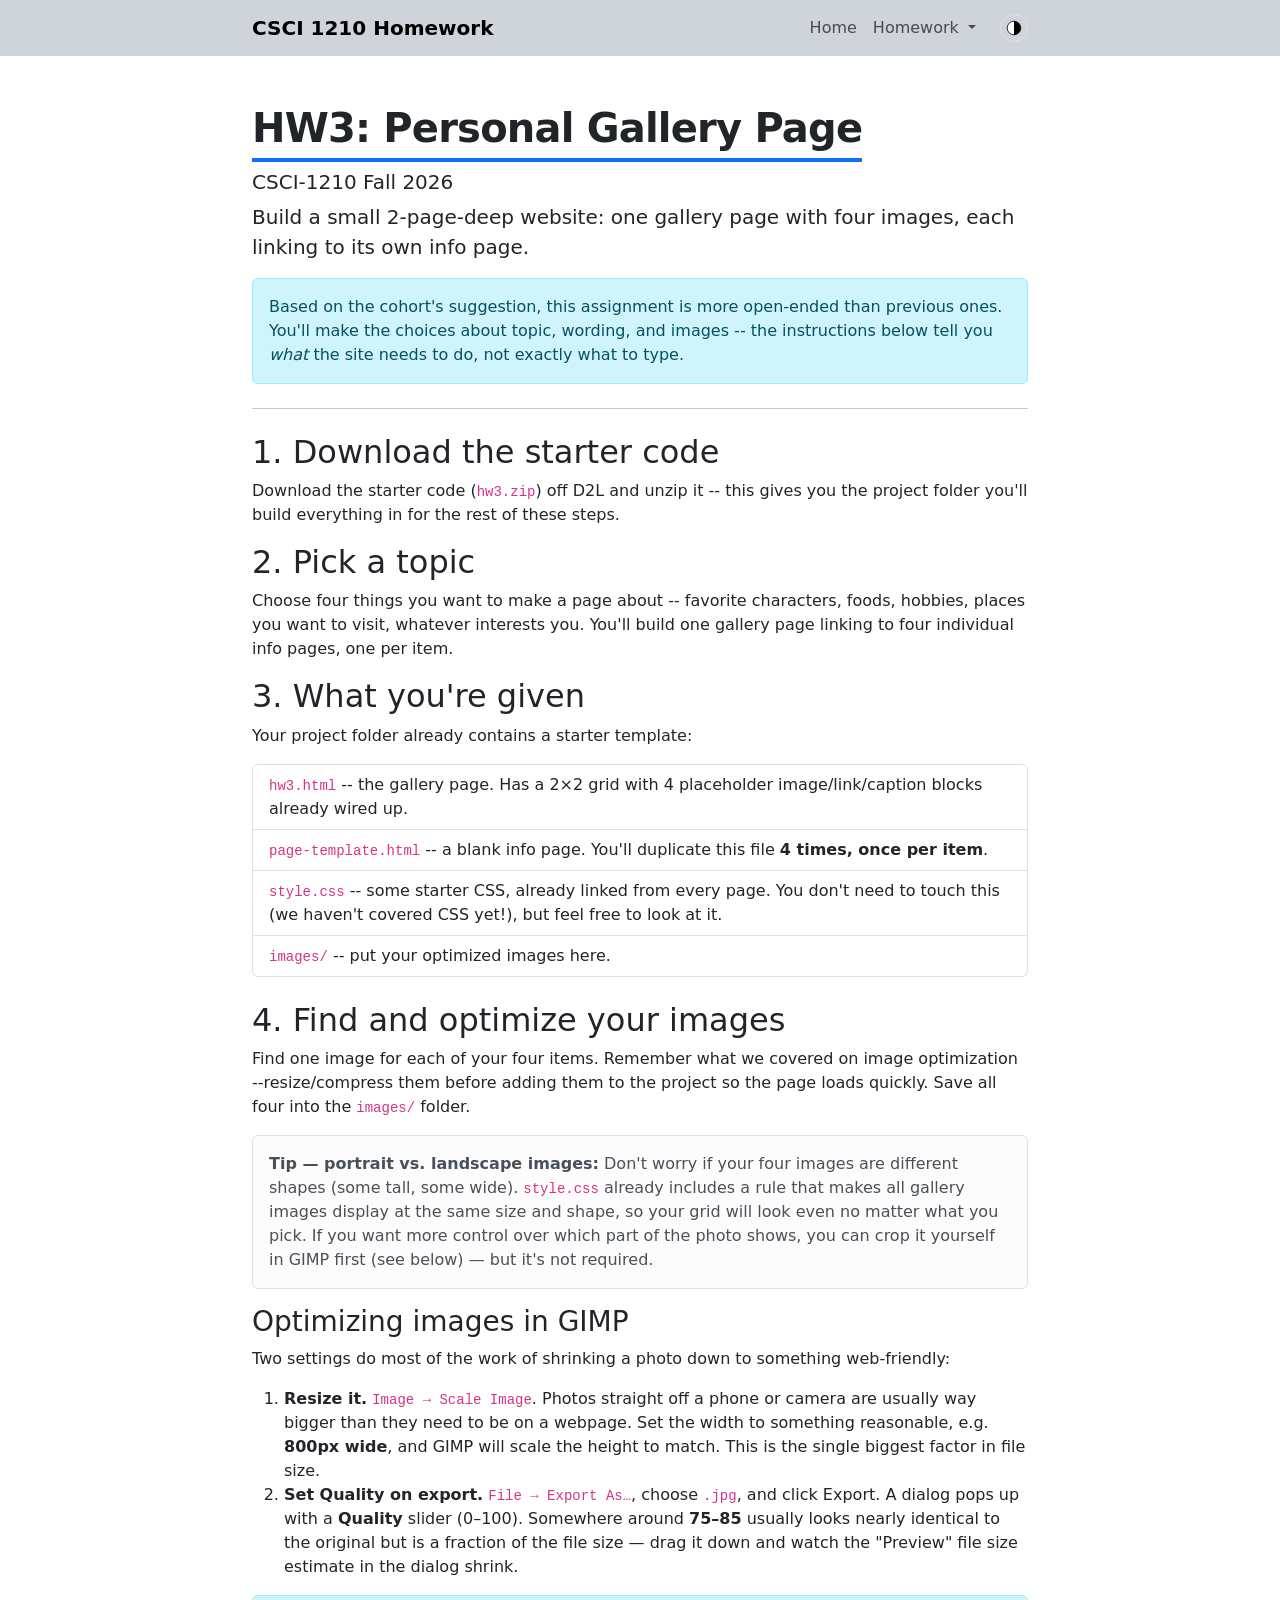
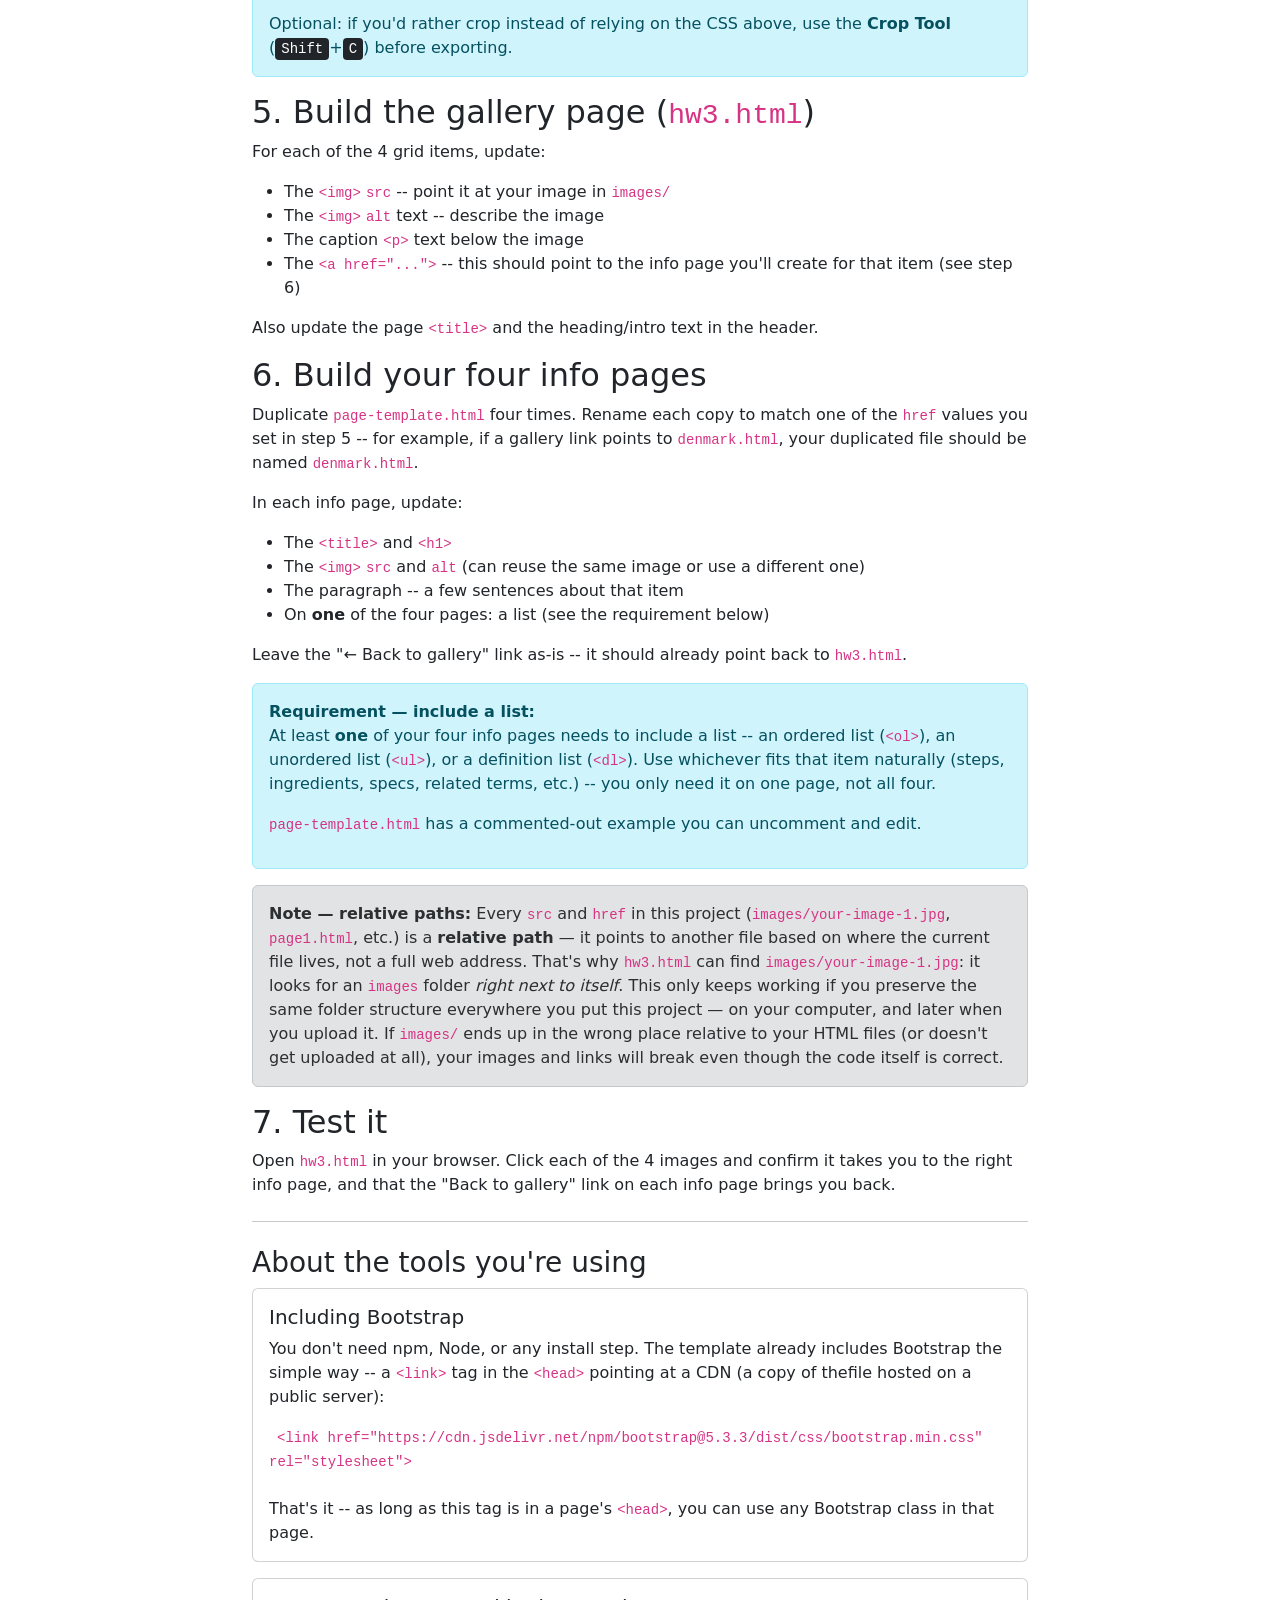
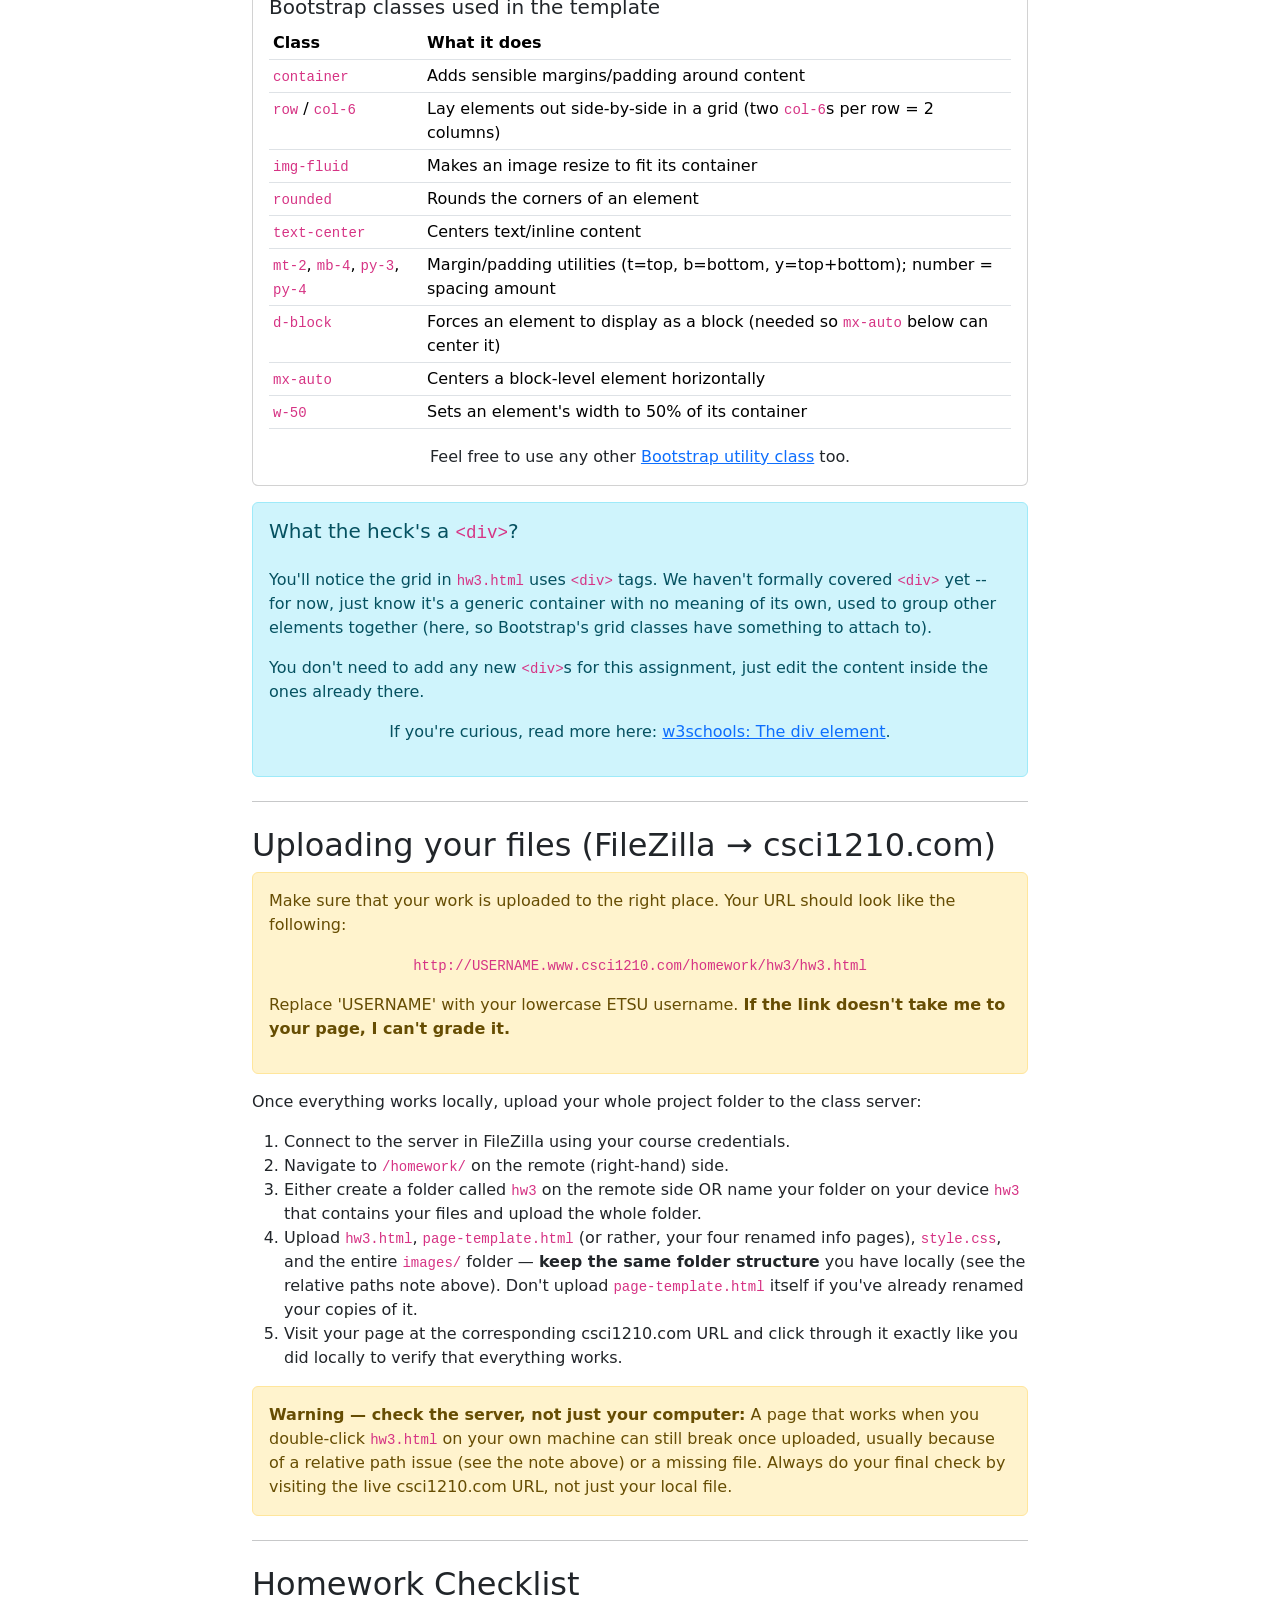
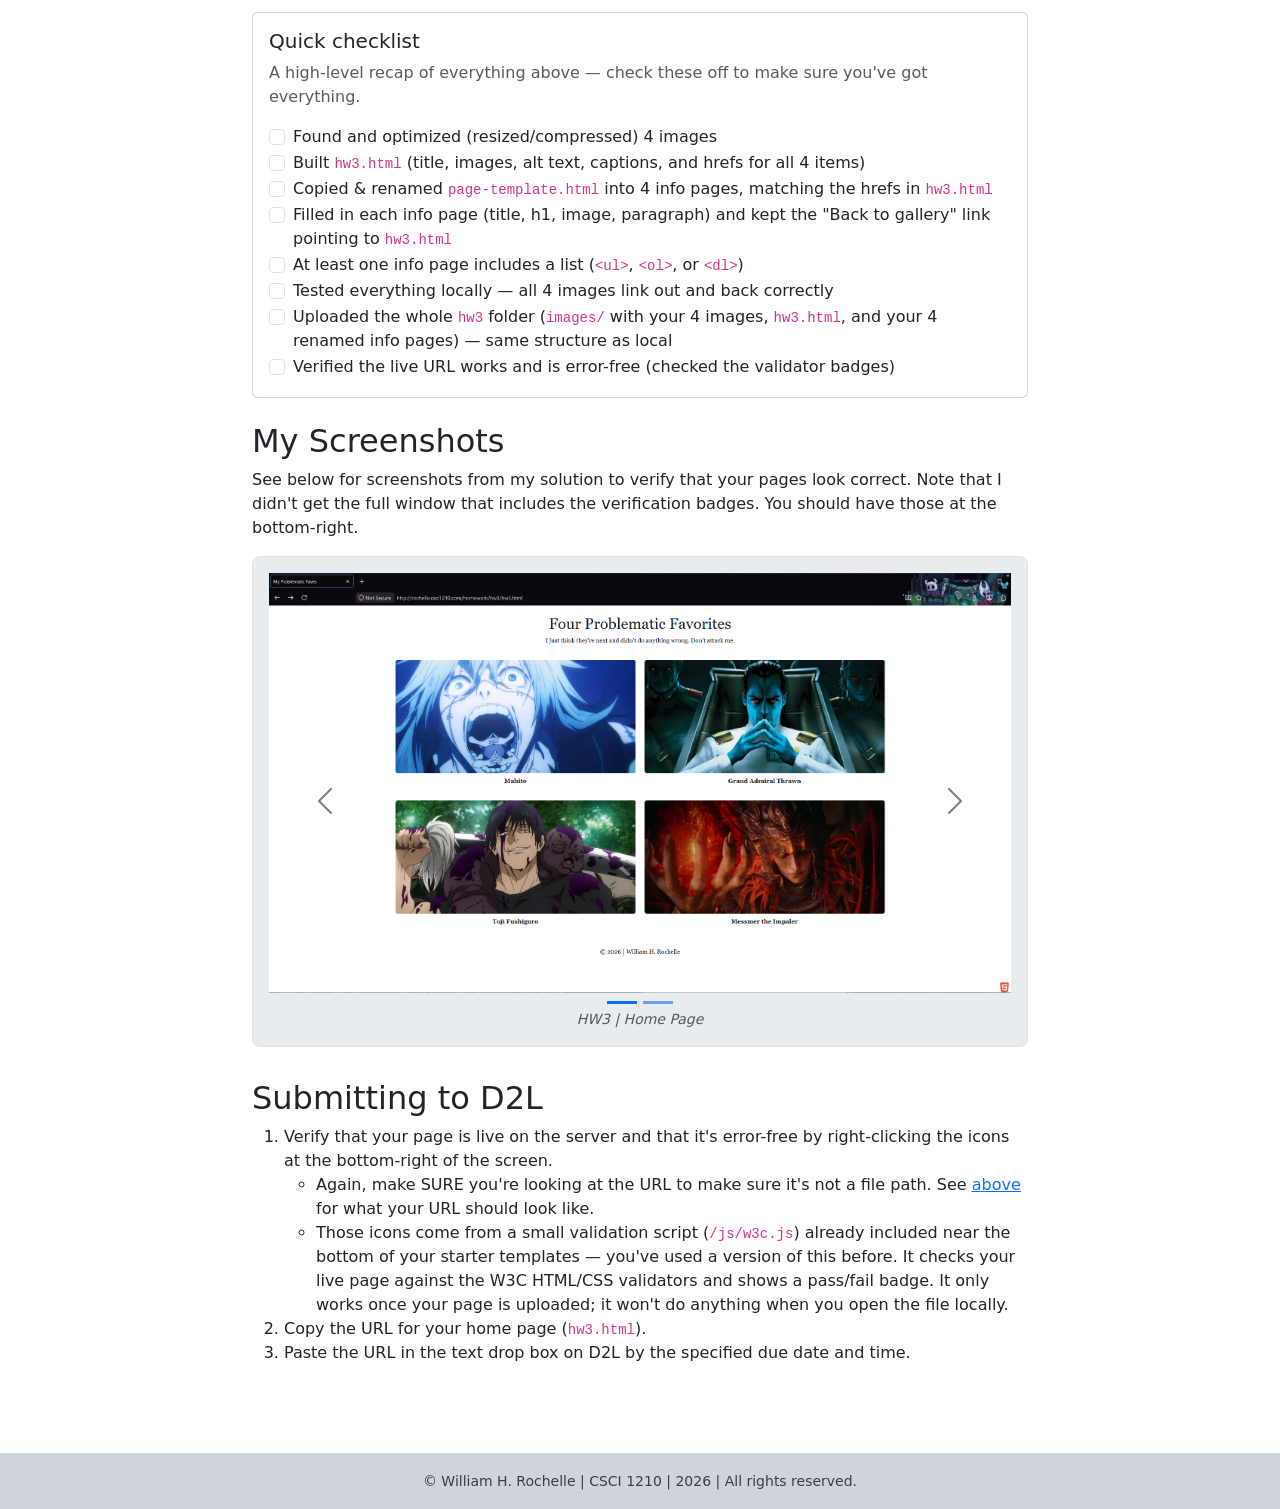
==== hw3.html @ ad17d072 "set up index and first set of instructions" ====
<!DOCTYPE html>
<html lang="en">

<head>
    <meta charset="UTF-8">
    <meta name="viewport" content="width=device-width, initial-scale=1.0">
    <title>HW3: Personal Gallery Page</title>

    <link href="https://cdn.jsdelivr.net/npm/bootstrap@5.3.3/dist/css/bootstrap.min.css" rel="stylesheet" integrity="sha384-QWTKZyjpPEjISv5WaRU9OFeRpok6YctnYmDr5pNlyT2bRjXh0JMhjY6hW+ALEwIH" crossorigin="anonymous">
    <link rel="stylesheet" href="instructions.css">
    <script src="theme.js"></script>
</head>

<body>

    <nav class="navbar navbar-expand-lg site-banner sticky-top">
        <div class="container" style="max-width: 800px;">
            <a class="navbar-brand fw-bold" href="./index.html">CSCI 1210 Homework</a>
            <div class="d-flex align-items-center">
                <div class="navbar-nav">
                    <a class="nav-link" href="./index.html">Home</a>
                    <div class="nav-item dropdown">
                        <a class="nav-link dropdown-toggle" href="#" role="button" data-bs-toggle="dropdown" aria-expanded="false">
                            Homework
                        </a>
                        <ul class="dropdown-menu">
                            <li>
                                <a class="dropdown-item" href="./hw3.html">HW3: Personal Gallery</a>
                            </li>
                        </ul>
                    </div>
                </div>
                <button id="theme-toggle" type="button" class="btn btn-sm rounded-circle ms-3 p-0 d-flex align-items-center justify-content-center" style="width: 1.75rem; height: 1.75rem;" aria-label="Toggle dark mode" title="Toggle dark mode">
                    <svg id="theme-toggle-icon" viewBox="0 0 20 20" width="16" height="16" aria-hidden="true">
                        <circle cx="10" cy="10" r="8.5" fill="#fff" stroke="#000" stroke-width="1"></circle>
                        <path d="M10 1.5 A8.5 8.5 0 0 1 10 18.5 Z" fill="#000"></path>
                    </svg>
                </button>
            </div>
        </div>
    </nav>

    <div class="container py-5" style="max-width: 800px;">

        <h1 class="page-title">HW3: Personal Gallery Page</h1>
        <h5>CSCI-1210 Fall 2026</h5>
        <p class="lead">Build a small 2-page-deep website: one gallery page with four images, each linking to its own info page.</p>

        <div class="alert alert-info">
            Based on the cohort's suggestion, this assignment is more open-ended than previous ones. You'll make the choices about topic, wording, and images -- the instructions below tell you <em>what</em> the site needs to do, not exactly what to type.
        </div>

        <hr class="my-4">

        <h2>1. Download the starter code</h2>
        <p>
            Download the starter code (<code>hw3.zip</code>) off D2L and unzip it -- this gives you the project folder you'll build everything in for the rest of these steps.
        </p>

        <h2>2. Pick a topic</h2>
        <p>
            Choose four things you want to make a page about -- favorite characters, foods, hobbies, places you want to visit, whatever interests you. You'll build one gallery page linking to four individual info pages, one per item.
        </p>

        <h2>3. What you're given</h2>
        <p>Your project folder already contains a starter template:</p>
        <ul class="list-group mb-4">
            <li class="list-group-item"><code>hw3.html</code> -- the gallery page. Has a 2&times;2 grid with 4 placeholder image/link/caption blocks already wired up.</li>
            <li class="list-group-item"><code>page-template.html</code> -- a blank info page. You'll duplicate this file <strong>4 times, once per item</strong>.</li>
            <li class="list-group-item"><code>style.css</code> -- some starter CSS, already linked from every page. You don't need to touch this (we haven't covered CSS yet!), but feel free to look at it.</li>
            <li class="list-group-item"><code>images/</code> -- put your optimized images here.</li>
        </ul>

        <h2>4. Find and optimize your images</h2>
        <p>
            Find one image for each of your four items. Remember what we covered on image optimization --resize/compress them before adding them to the project so the page loads quickly. Save all four into the <code>images/</code> folder.
        </p>

        <div class="alert alert-light border">
            <strong>Tip &mdash; portrait vs. landscape images:</strong> Don't worry if your four images are different shapes (some tall, some wide). <code>style.css</code> already includes a rule that makes all gallery images display at the same size and shape, so your grid will look even no matter what you pick. If you want more control over which part of the photo shows, you can crop it yourself in GIMP first (see below) &mdash; but it's not required.
        </div>

        <h3>Optimizing images in GIMP</h3>
        <p>Two settings do most of the work of shrinking a photo down to something web-friendly:</p>
        <ol>
            <li>
                <strong>Resize it.</strong> <code>Image &rarr; Scale Image</code>. Photos straight off a phone or camera are usually way bigger than they need to be on a webpage. Set the width to something reasonable, e.g. <strong>800px wide</strong>, and GIMP will scale the height to match. This is the single biggest factor in file size.
            </li>
            <li>
                <strong>Set Quality on export.</strong> <code>File &rarr; Export As&hellip;</code>, choose <code>.jpg</code>, and click Export. A dialog pops up with a <strong>Quality</strong> slider (0&ndash;100). Somewhere around <strong>75&ndash;85</strong> usually looks nearly identical to the original but is a fraction of the file size &mdash; drag it down and watch the "Preview" file size estimate in the dialog shrink.
            </li>
        </ol>
        <p class="alert alert-info">
            Optional: if you'd rather crop instead of relying on the CSS above, use the <strong>Crop Tool</strong> (<kbd>Shift</kbd>+<kbd>C</kbd>) before exporting.
        </p>

        <h2>5. Build the gallery page (<code>hw3.html</code>)</h2>
        <p>For each of the 4 grid items, update:</p>
        <ul>
            <li>The <code>&lt;img&gt;</code> <code>src</code> -- point it at your image in <code>images/</code></li>
            <li>The <code>&lt;img&gt;</code> <code>alt</code> text -- describe the image</li>
            <li>The caption <code>&lt;p&gt;</code> text below the image</li>
            <li>The <code>&lt;a href="..."&gt;</code> -- this should point to the info page you'll create for that item (see step 6)</li>
        </ul>
        <p>Also update the page <code>&lt;title&gt;</code> and the heading/intro text in the header.</p>

        <h2>6. Build your four info pages</h2>
        <p>
            Duplicate <code>page-template.html</code> four times. Rename each copy to match one of the <code>href</code> values you set in step 5 -- for example, if a gallery link points to <code>denmark.html</code>, your duplicated file should be named <code>denmark.html</code>.
        </p>
        <p>In each info page, update:</p>
        <ul>
            <li>The <code>&lt;title&gt;</code> and <code>&lt;h1&gt;</code></li>
            <li>The <code>&lt;img&gt;</code> <code>src</code> and <code>alt</code> (can reuse the same image or use a different one)</li>
            <li>The paragraph -- a few sentences about that item</li>
            <li>On <strong>one</strong> of the four pages: a list (see the requirement below)</li>
        </ul>
        <p>Leave the "&larr; Back to gallery" link as-is -- it should already point back to <code>hw3.html</code>.</p>

        <div class="alert alert-info">
            <strong>Requirement &mdash; include a list:</strong>
            <br>
            <p>
                At least <strong>one</strong> of your four info pages needs to include a list -- an ordered list (<code>&lt;ol&gt;</code>), an unordered list (<code>&lt;ul&gt;</code>), or a definition list (<code>&lt;dl&gt;</code>). Use whichever fits that item naturally (steps, ingredients, specs, related terms, etc.) -- you only need it on one page, not all four.
            </p>
            <p>
                <code>page-template.html</code> has a commented-out example you can uncomment and edit.
            </p>
        </div>

        <div class="alert alert-secondary">
            <strong>Note &mdash; relative paths:</strong> Every <code>src</code> and <code>href</code> in this project (<code>images/your-image-1.jpg</code>, <code>page1.html</code>, etc.) is a <strong>relative path</strong> &mdash; it points to another file based on where the current file lives, not a full web address. That's why <code>hw3.html</code> can find <code>images/your-image-1.jpg</code>: it looks for an <code>images</code> folder <em>right next to itself</em>. This only keeps working if you preserve the same folder structure everywhere you put this project &mdash; on your computer, and later when you upload it. If <code>images/</code> ends up in the wrong place relative to your HTML files (or doesn't get uploaded at all), your images and links will break even though the code itself is correct.
        </div>

        <h2>7. Test it</h2>
        <p>
            Open <code>hw3.html</code> in your browser. Click each of the 4 images and confirm it takes you to the right info page, and that the "Back to gallery" link on each info page brings you back.
        </p>

        <hr class="my-4">

        <h3>About the tools you're using</h2>

            <div class="card mb-3">
                <div class="card-body">
                    <h5 class="card-title">Including Bootstrap</h5>
                    <p class="card-text">
                        You don't need npm, Node, or any install step. The template already includes Bootstrap the simple way -- a <code>&lt;link&gt;</code> tag in the <code>&lt;head&gt;</code> pointing at a CDN (a copy of thefile hosted on a public server):
                    </p>

                    <code class="p-2" d-inline-block>
                        &lt;link href="https://cdn.jsdelivr.net/npm/bootstrap@5.3.3/dist/css/bootstrap.min.css" rel="stylesheet"&gt;
                    </code>
                    <br><br>
                    <p class="card-text mb-0">
                        That's it -- as long as this tag is in a page's <code>&lt;head&gt;</code>, you can use any Bootstrap class in that page.
                    </p>
                </div>
            </div>

            <div class="card mb-3">
                <div class="card-body">
                    <h5 class="card-title">Bootstrap classes used in the template</h5>
                    <table class="table table-sm">
                        <thead>
                            <tr>
                                <th>Class</th>
                                <th>What it does</th>
                            </tr>
                        </thead>
                        <tbody>
                            <tr>
                                <td><code>container</code></td>
                                <td>Adds sensible margins/padding around content</td>
                            </tr>
                            <tr>
                                <td><code>row</code> / <code>col-6</code></td>
                                <td>Lay elements out side-by-side in a grid (two <code>col-6</code>s per row = 2 columns)</td>
                            </tr>
                            <tr>
                                <td><code>img-fluid</code></td>
                                <td>Makes an image resize to fit its container</td>
                            </tr>
                            <tr>
                                <td><code>rounded</code></td>
                                <td>Rounds the corners of an element</td>
                            </tr>
                            <tr>
                                <td><code>text-center</code></td>
                                <td>Centers text/inline content</td>
                            </tr>
                            <tr>
                                <td><code>mt-2</code>, <code>mb-4</code>, <code>py-3</code>, <code>py-4</code></td>
                                <td>Margin/padding utilities (t=top, b=bottom, y=top+bottom); number = spacing amount</td>
                            </tr>
                            <tr>
                                <td><code>d-block</code></td>
                                <td>Forces an element to display as a block (needed so <code>mx-auto</code> below can center it)</td>
                            </tr>
                            <tr>
                                <td><code>mx-auto</code></td>
                                <td>Centers a block-level element horizontally</td>
                            </tr>
                            <tr>
                                <td><code>w-50</code></td>
                                <td>Sets an element's width to 50% of its container</td>
                            </tr>
                        </tbody>
                    </table>
                    <p class="card-text mb-0" align="center">
                        Feel free to use any other <a href="https://getbootstrap.com/docs/5.3/utilities/spacing/" target="_blank" rel="noopener">Bootstrap utility class</a> too.
                    </p>
                </div>
            </div>

            <div class="alert alert-info">
                <h5 class="card-title">What the heck's a <code>&lt;div&gt;</code>?</h5>
                <br>
                <p class="card-text">
                    You'll notice the grid in <code>hw3.html</code> uses <code>&lt;div&gt;</code> tags. We haven't formally covered <code>&lt;div&gt;</code> yet -- for now, just know it's a generic container with no meaning of its own, used to group other elements together (here, so Bootstrap's grid classes have something to attach to).
                </p>
                <p>
                    You don't need to add any new <code>&lt;div&gt;</code>s for this assignment, just edit the content inside the ones already there.
                </p>
                <p align="center">
                    If you're curious, read more here:
                    <a href="https://www.w3schools.com/tags/tag_div.asp" target="_blank" rel="noopener">w3schools: The div element</a>.
                </p>
            </div>

            <hr class="my-4">

            <h2>Uploading your files (FileZilla &rarr; csci1210.com)</h2>

            <div class="alert alert-warning">
                <p>Make sure that your work is uploaded to the right place. Your URL should look like the following:</p>

                <p id="url-warning" align="center">
                    <code>
                        http://USERNAME.www.csci1210.com/homework/hw3/hw3.html
                    </code>
                </p>
                <p>Replace 'USERNAME' with your lowercase ETSU username. <strong>If the link doesn't take me to your page, I can't grade it.</strong></p>
            </div>



            <p>Once everything works locally, upload your whole project folder to the class server:</p>
            <ol>
                <li>Connect to the server in FileZilla using your course credentials.</li>
                <li>
                    Navigate to <code>/homework/</code> on the remote (right-hand) side.
                </li>
                <li>
                    Either create a folder called <code>hw3</code> on the remote side OR name your folder on your device <code>hw3</code> that contains your files and upload the whole folder.
                </li>
                <li>
                    Upload <code>hw3.html</code>, <code>page-template.html</code> (or rather, your four renamed info pages), <code>style.css</code>, and the entire <code>images/</code> folder &mdash; <strong>keep the same folder structure</strong> you have locally (see the relative paths note above). Don't upload <code>page-template.html</code> itself if you've already renamed your copies of it.
                </li>
                <li>
                    Visit your page at the corresponding csci1210.com URL and click through it exactly like you did locally to verify that everything works.
                </li>

            </ol>

            <div class="alert alert-warning">
                <strong>Warning &mdash; check the server, not just your computer:</strong> A page that works when you double-click <code>hw3.html</code> on your own machine can still break once uploaded, usually because of a relative path issue (see the note above) or a missing file. Always do your final check by visiting the live csci1210.com URL, not just your local file.
            </div>

            <hr class="my-4">

            <h2>Homework Checklist</h2>
            <div class="card mb-4">
                <div class="card-body">
                    <h5 class="card-title">Quick checklist</h5>
                    <p class="card-text text-muted">A high-level recap of everything above &mdash; check these off to make sure you've got everything.</p>
                    <div class="form-check">
                        <input class="form-check-input" type="checkbox" id="check-1">
                        <label class="form-check-label" for="check-1">Found and optimized (resized/compressed) 4 images</label>
                    </div>
                    <div class="form-check">
                        <input class="form-check-input" type="checkbox" id="check-2">
                        <label class="form-check-label" for="check-2">Built <code>hw3.html</code> (title, images, alt text, captions, and hrefs for all 4 items)</label>
                    </div>
                    <div class="form-check">
                        <input class="form-check-input" type="checkbox" id="check-3">
                        <label class="form-check-label" for="check-3">Copied &amp; renamed <code>page-template.html</code> into 4 info pages, matching the hrefs in <code>hw3.html</code></label>
                    </div>
                    <div class="form-check">
                        <input class="form-check-input" type="checkbox" id="check-4">
                        <label class="form-check-label" for="check-4">Filled in each info page (title, h1, image, paragraph) and kept the "Back to gallery" link pointing to <code>hw3.html</code></label>
                    </div>
                    <div class="form-check">
                        <input class="form-check-input" type="checkbox" id="check-5">
                        <label class="form-check-label" for="check-5">At least one info page includes a list (<code>&lt;ul&gt;</code>, <code>&lt;ol&gt;</code>, or <code>&lt;dl&gt;</code>)</label>
                    </div>
                    <div class="form-check">
                        <input class="form-check-input" type="checkbox" id="check-6">
                        <label class="form-check-label" for="check-6">Tested everything locally &mdash; all 4 images link out and back correctly</label>
                    </div>
                    <div class="form-check">
                        <input class="form-check-input" type="checkbox" id="check-7">
                        <label class="form-check-label" for="check-7">Uploaded the whole <code>hw3</code> folder (<code>images/</code> with your 4 images, <code>hw3.html</code>, and your 4 renamed info pages) &mdash; same structure as local</label>
                    </div>
                    <div class="form-check">
                        <input class="form-check-input" type="checkbox" id="check-8">
                        <label class="form-check-label" for="check-8">Verified the live URL works and is error-free (checked the validator badges)</label>
                    </div>
                </div>
            </div>

            <h2>My Screenshots</h2>
            <p>See below for screenshots from my solution to verify that your pages look correct. Note that I didn't get the full window that includes the verification badges. You should have those at the bottom-right.</p>
            <div class="screenshots">
                <div id="screenshotsCarousel" class="carousel slide">
                    <div class="carousel-inner">
                        <div class="carousel-item active">
                            <figure class="mb-0">
                                <img src="./images/gallery.png" class="d-block" alt="Homework 3 | Home Page">
                                <figcaption>HW3 | Home Page</figcaption>
                            </figure>
                        </div>
                        <div class="carousel-item">
                            <figure class="mb-0">
                                <img src="./images/page.png" class="d-block" alt="Homework 3 | Info Page">
                                <figcaption>HW3 | Info Page</figcaption>
                            </figure>
                        </div>
                    </div>
                    <button class="carousel-control-prev" type="button" data-bs-target="#screenshotsCarousel" data-bs-slide="prev">
                        <span class="carousel-control-prev-icon" aria-hidden="true"></span>
                        <span class="visually-hidden">Previous</span>
                    </button>
                    <button class="carousel-control-next" type="button" data-bs-target="#screenshotsCarousel" data-bs-slide="next">
                        <span class="carousel-control-next-icon" aria-hidden="true"></span>
                        <span class="visually-hidden">Next</span>
                    </button>
                    <div class="carousel-indicators">
                        <button type="button" data-bs-target="#screenshotsCarousel" data-bs-slide-to="0" class="active" aria-current="true" aria-label="Slide 1"></button>
                        <button type="button" data-bs-target="#screenshotsCarousel" data-bs-slide-to="1" aria-label="Slide 2"></button>
                    </div>
                </div>
            </div>

            <h2>Submitting to D2L</h2>

            <ol>
                <li>
                    Verify that your page is live on the server and that it's error-free by right-clicking the icons at the bottom-right of the screen.
                    <ul>
                        <li>
                            Again, make SURE you're looking at the URL to make sure it's not a file path. See <a href="#url-warning">above</a> for what your URL should look like.
                        </li>
                        <li>
                            Those icons come from a small validation script (<code>/js/w3c.js</code>) already included near the bottom of your starter templates &mdash; you've used a version of this before. It checks your live page against the W3C HTML/CSS validators and shows a pass/fail badge. It only works once your page is uploaded; it won't do anything when you open the file locally.
                        </li>
                    </ul>
                </li>
                <li>
                    Copy the URL for your home page (<code>hw3.html</code>).
                </li>
                <li>
                    Paste the URL in the text drop box on D2L by the specified due date and time.
                </li>
            </ol>

    </div>

    <footer class="site-banner text-center py-3 mt-4">
        <small>&copy; William H. Rochelle | CSCI 1210 | 2026 | All rights reserved.</small>
    </footer>

    <script src="https://cdn.jsdelivr.net/npm/bootstrap@5.3.3/dist/js/bootstrap.bundle.min.js" integrity="sha384-YvpcrYf0tY3lHB60NNkmXc5s9fDVZLESaAA55NDzOxhy9GkcIdslK1eN7N6jIeHz" crossorigin="anonymous"></script>
</body>

</html>
---- instructions.css ----
/* Styles for the instructions pages (index.html, hw3.html) */

:root {
    --banner-bg: #ced4da;
}

[data-bs-theme="dark"] {
    --banner-bg: #16181b;
}

.site-banner {
    background-color: var(--banner-bg);
}

.page-title {
    display: inline-block;
    font-weight: 700;
    letter-spacing: -0.02em;
    border-bottom: 4px solid #0d6efd;
    padding-bottom: 0.35rem;
    margin-bottom: 0.5rem;
}

footer small {
    opacity: 0.85;
}

figure {
    margin: 0;
}

figcaption {
    text-align: center;
    margin-top: 1rem;
    font-style: italic;
    font-size: 0.875rem;
    color: var(--bs-secondary-color);
}

.screenshots {
    background-color: var(--bs-secondary-bg);
    border: 1px solid var(--bs-border-color);
    border-radius: 0.5rem;
    padding: 1rem;
    margin-bottom: 2rem;
}

.screenshots .carousel-item img {
    height: 420px;
    width: 100%;
    object-fit: cover;
}

.screenshots {
    --bs-carousel-control-opacity: 0.9;
}

.screenshots .carousel-control-prev-icon,
.screenshots .carousel-control-next-icon {
    filter: invert(1);
}

.screenshots .carousel-indicators [data-bs-target] {
    background-color: #0d6efd;
    opacity: 0.6;
}

.screenshots .carousel-indicators .active {
    opacity: 1;
}

#theme-toggle {
    border: 1px solid var(--bs-border-color);
    background-color: transparent;
}

#theme-toggle-icon {
    transition: transform 0.3s ease;
}

#theme-toggle-icon.is-dark {
    transform: rotate(180deg);
}
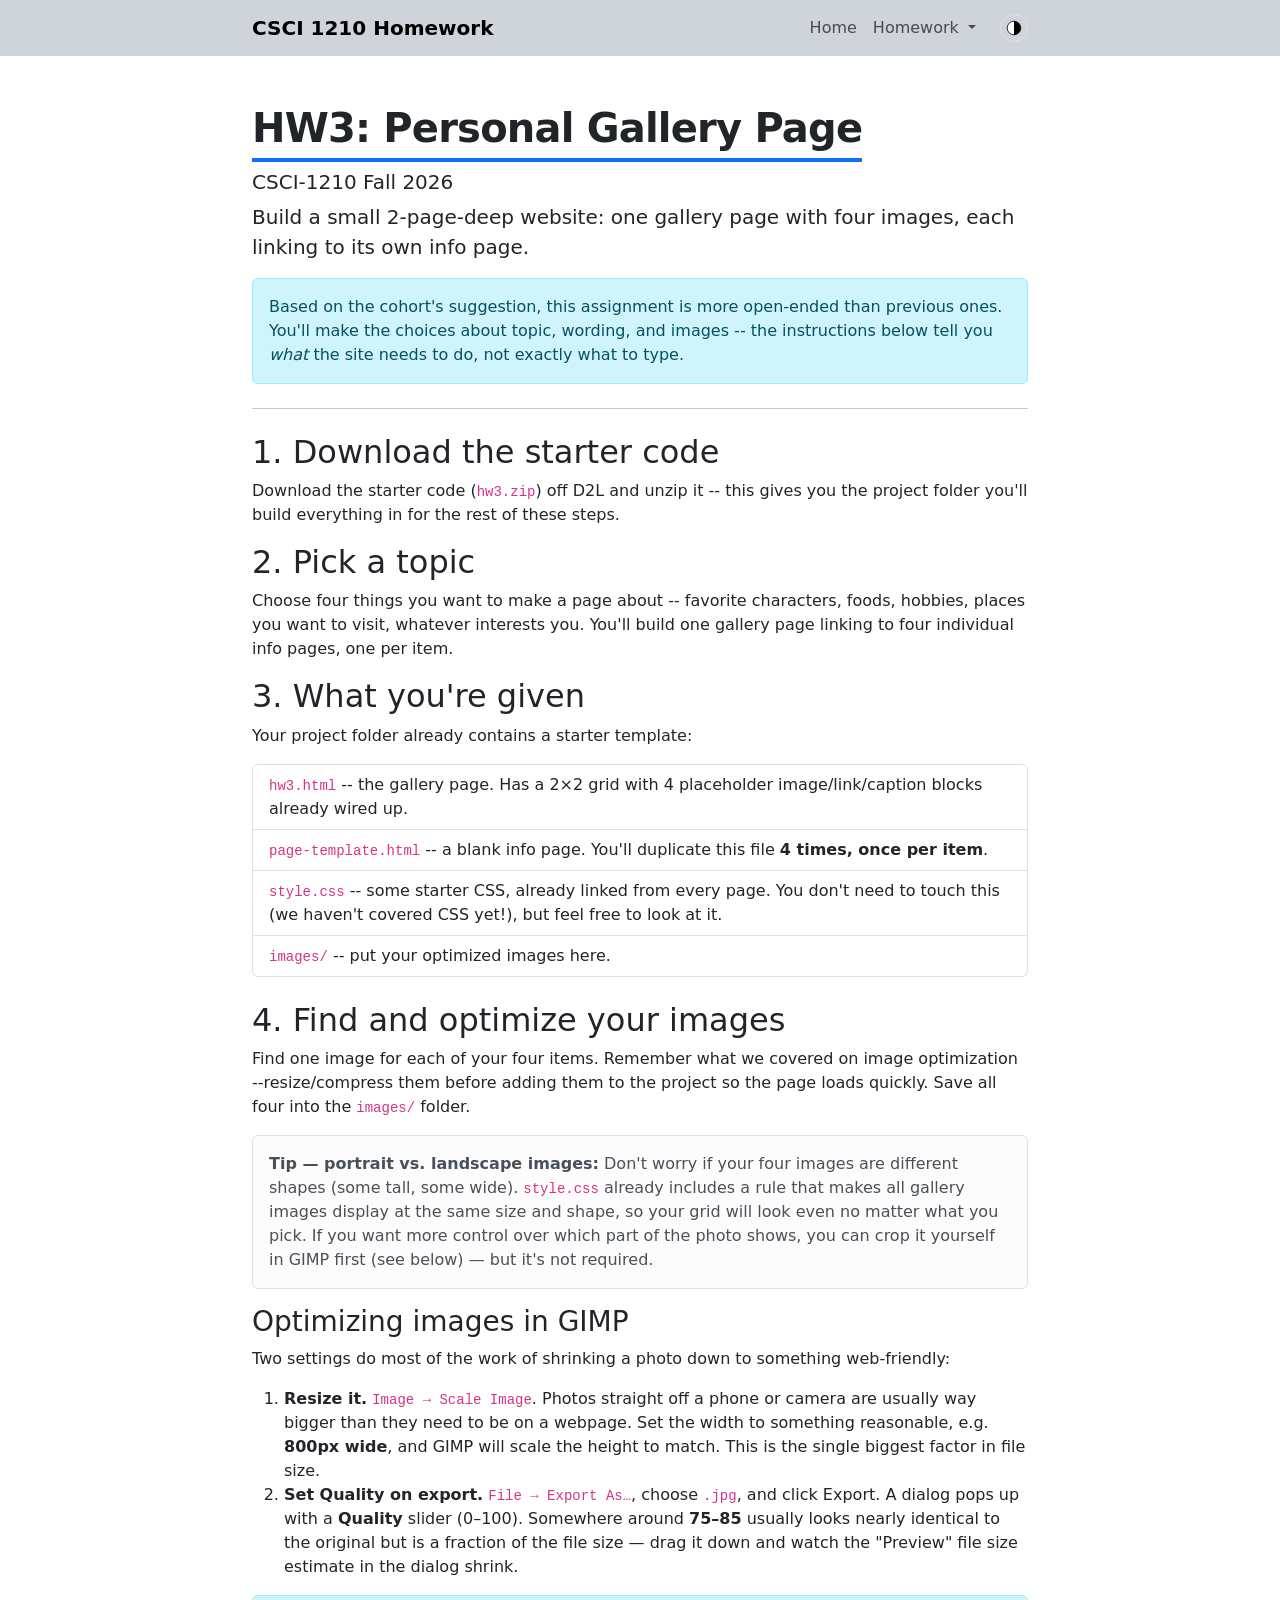
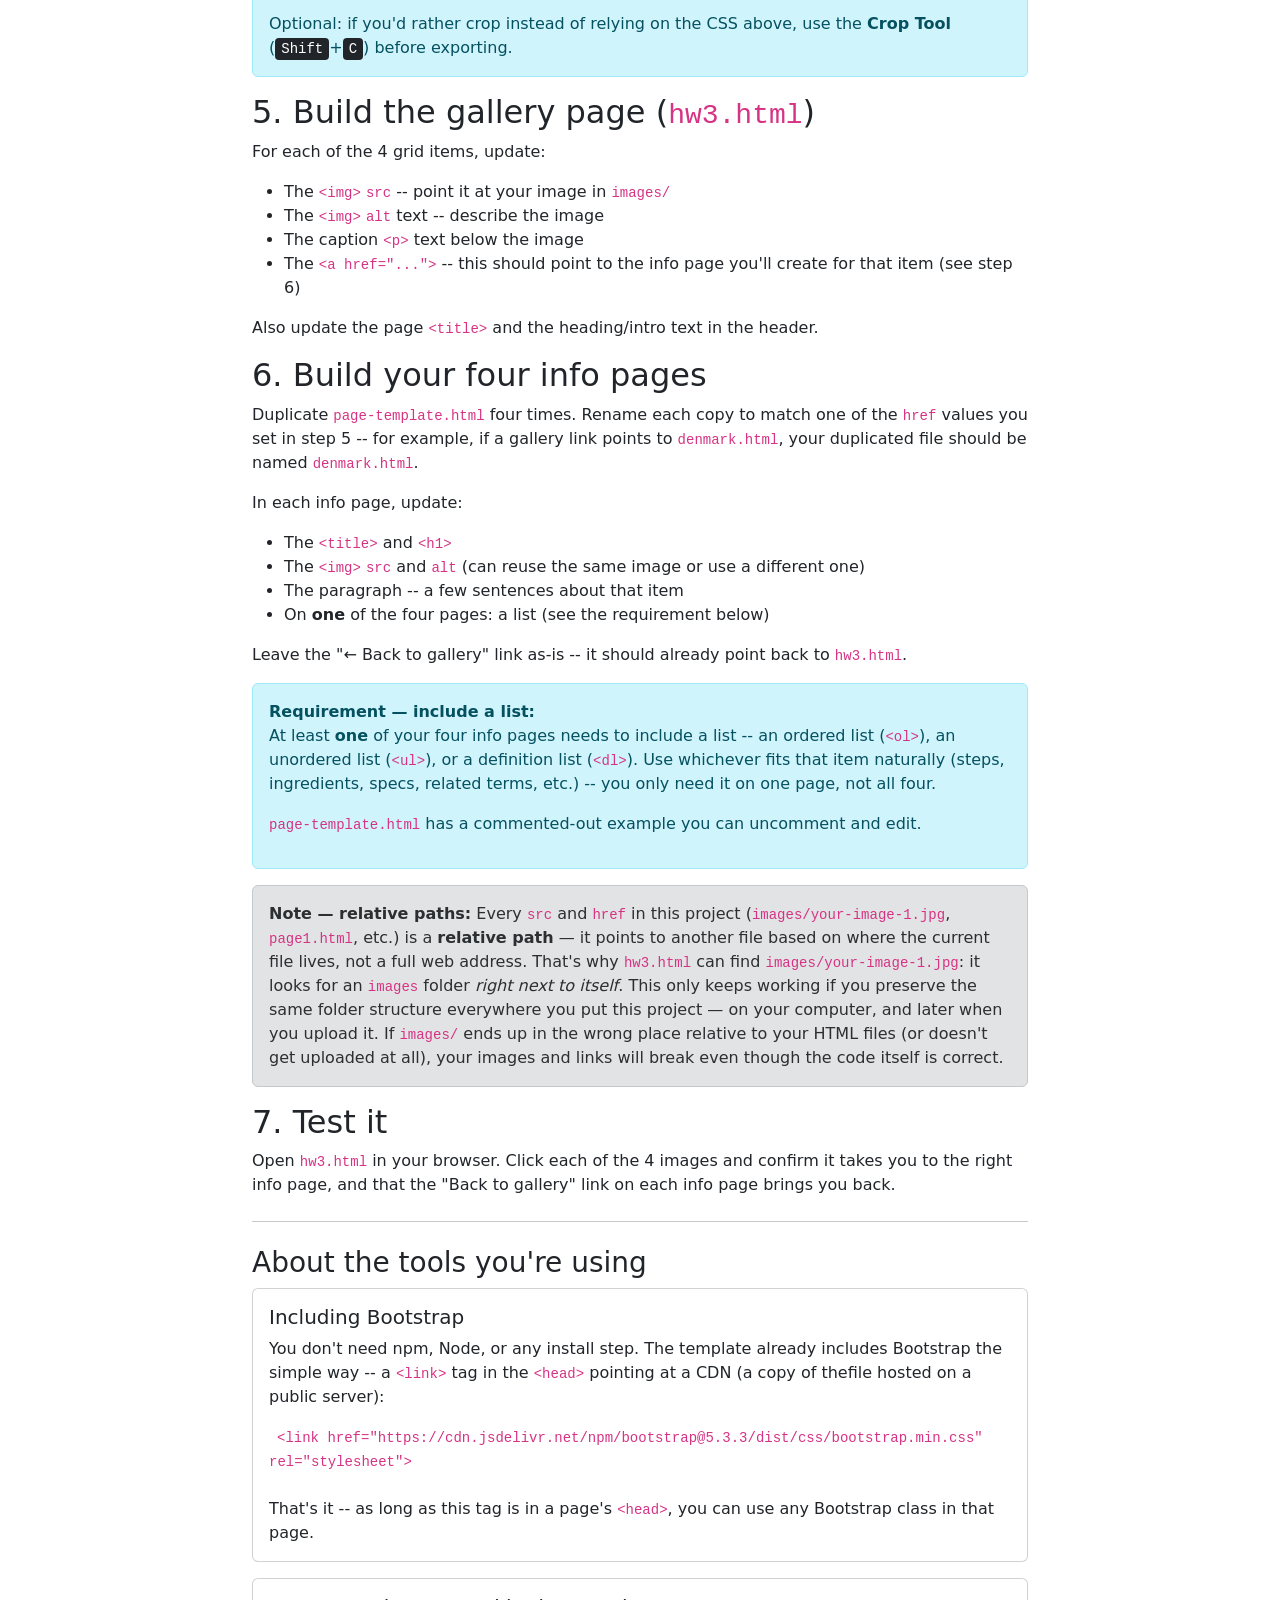
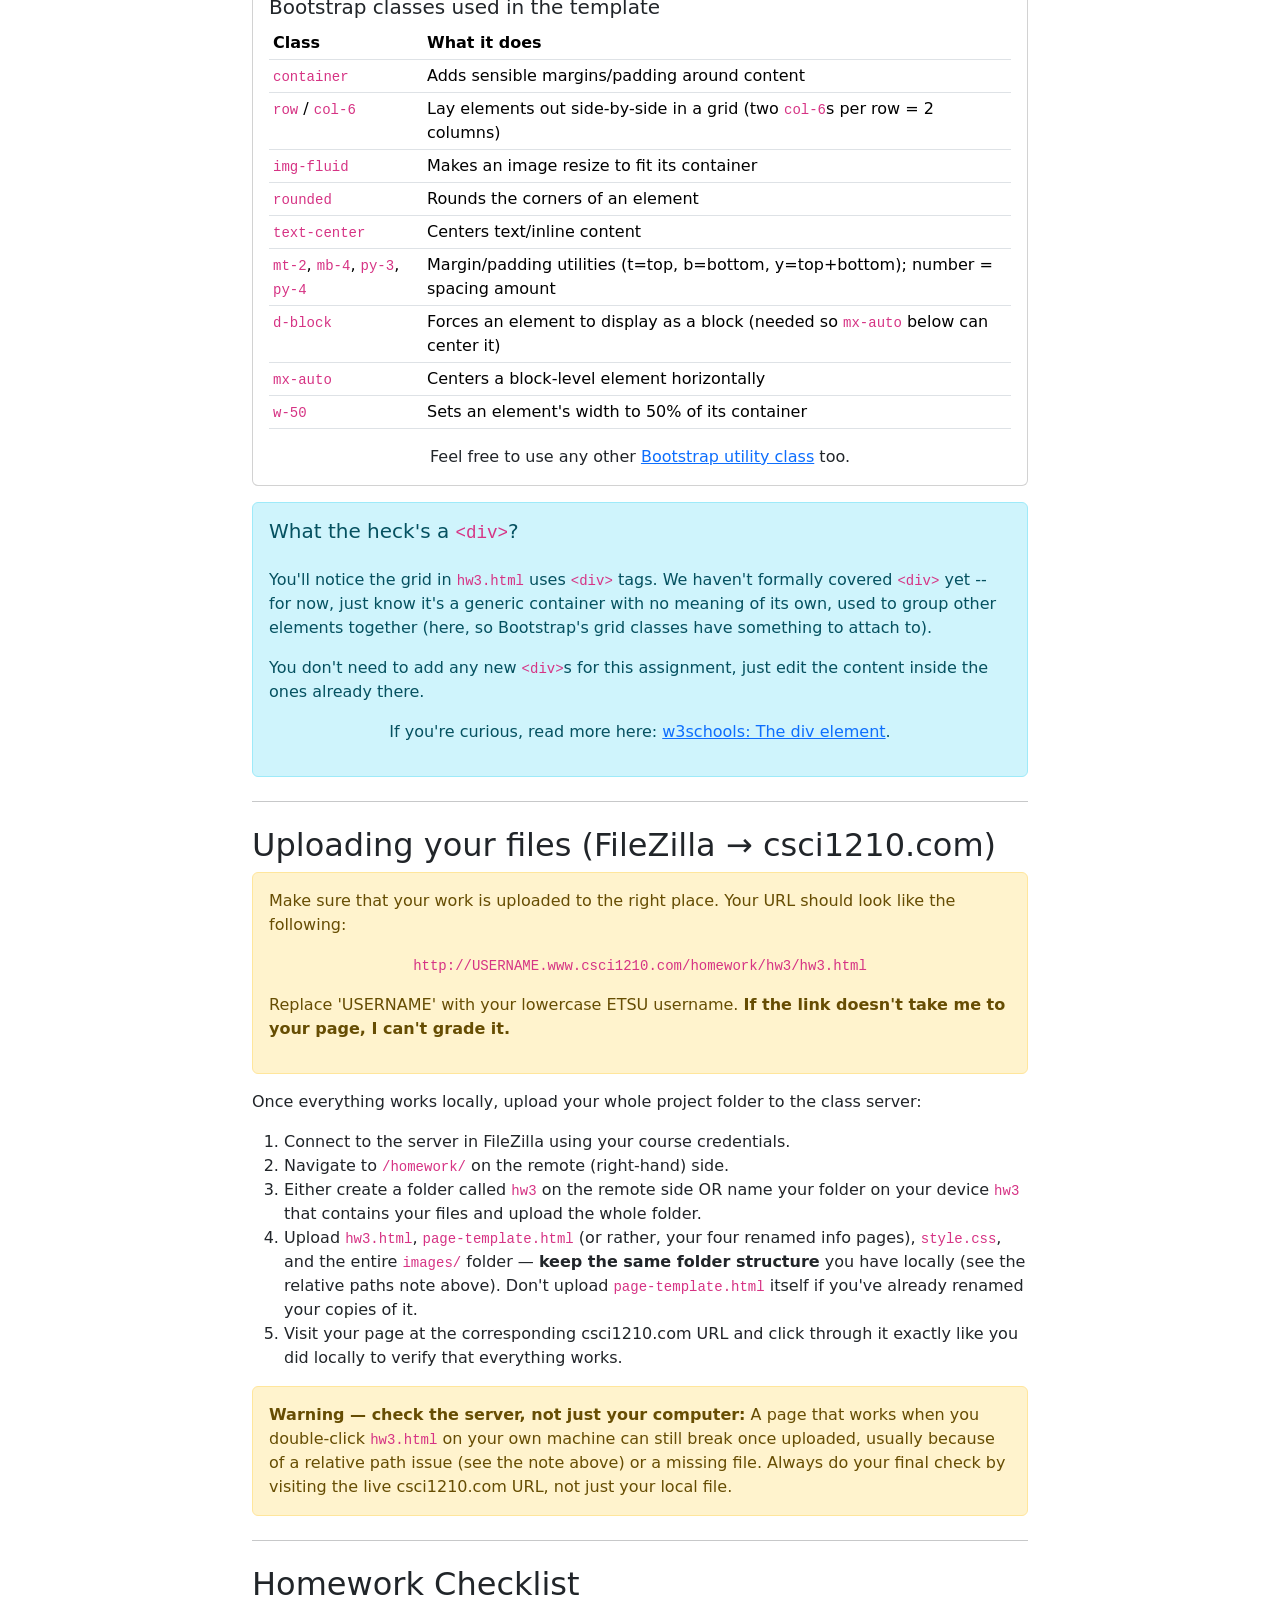
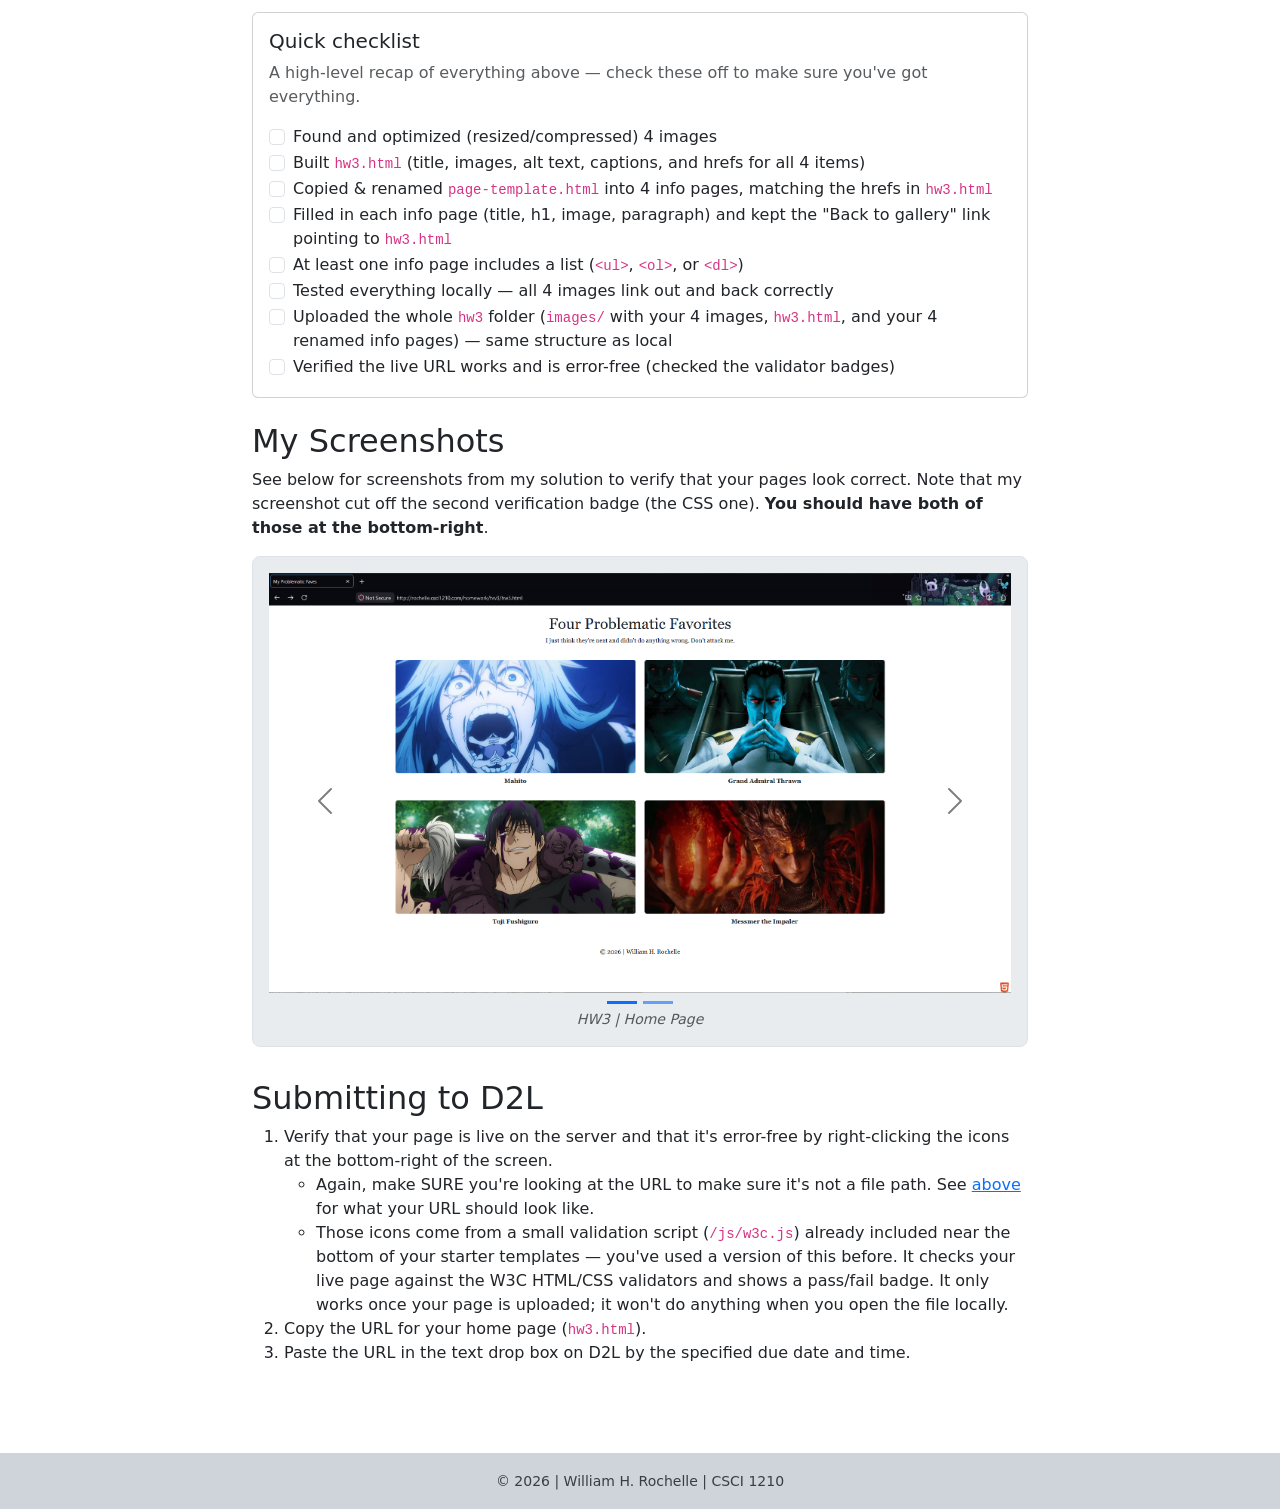
==== commit 12b55bfd: "Some small fixes" ====
--- a/hw3.html
+++ b/hw3.html
@@ -310,7 +310,7 @@
             </div>
 
             <h2>My Screenshots</h2>
-            <p>See below for screenshots from my solution to verify that your pages look correct. Note that I didn't get the full window that includes the verification badges. You should have those at the bottom-right.</p>
+            <p>See below for screenshots from my solution to verify that your pages look correct. Note that my screenshot cut off the second verification badge (the CSS one). <strong>You should have both of those at the bottom-right</strong>.</p>
             <div class="screenshots">
                 <div id="screenshotsCarousel" class="carousel slide">
                     <div class="carousel-inner">
@@ -367,7 +367,7 @@
     </div>
 
     <footer class="site-banner text-center py-3 mt-4">
-        <small>&copy; William H. Rochelle | CSCI 1210 | 2026 | All rights reserved.</small>
+        <small>&copy; 2026 | William H. Rochelle | CSCI 1210</small>
     </footer>
 
     <script src="https://cdn.jsdelivr.net/npm/bootstrap@5.3.3/dist/js/bootstrap.bundle.min.js" integrity="sha384-YvpcrYf0tY3lHB60NNkmXc5s9fDVZLESaAA55NDzOxhy9GkcIdslK1eN7N6jIeHz" crossorigin="anonymous"></script>
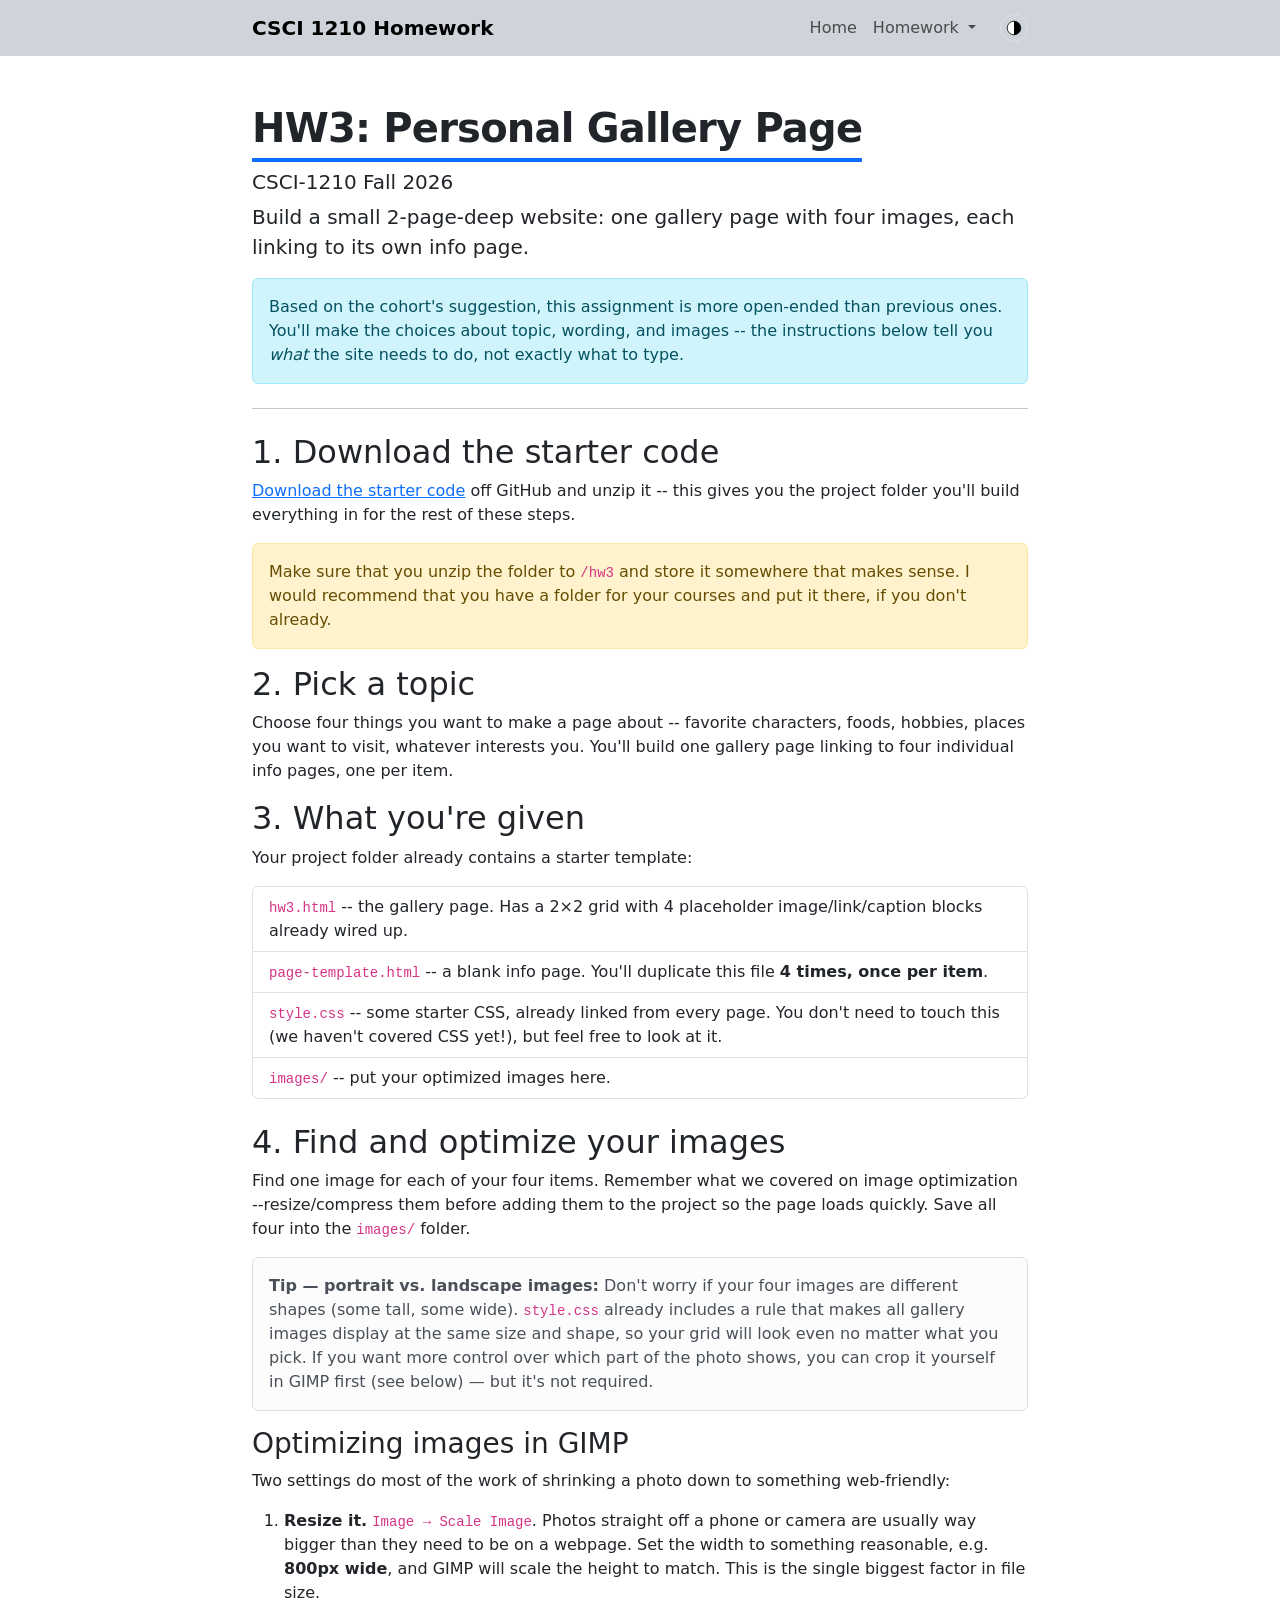
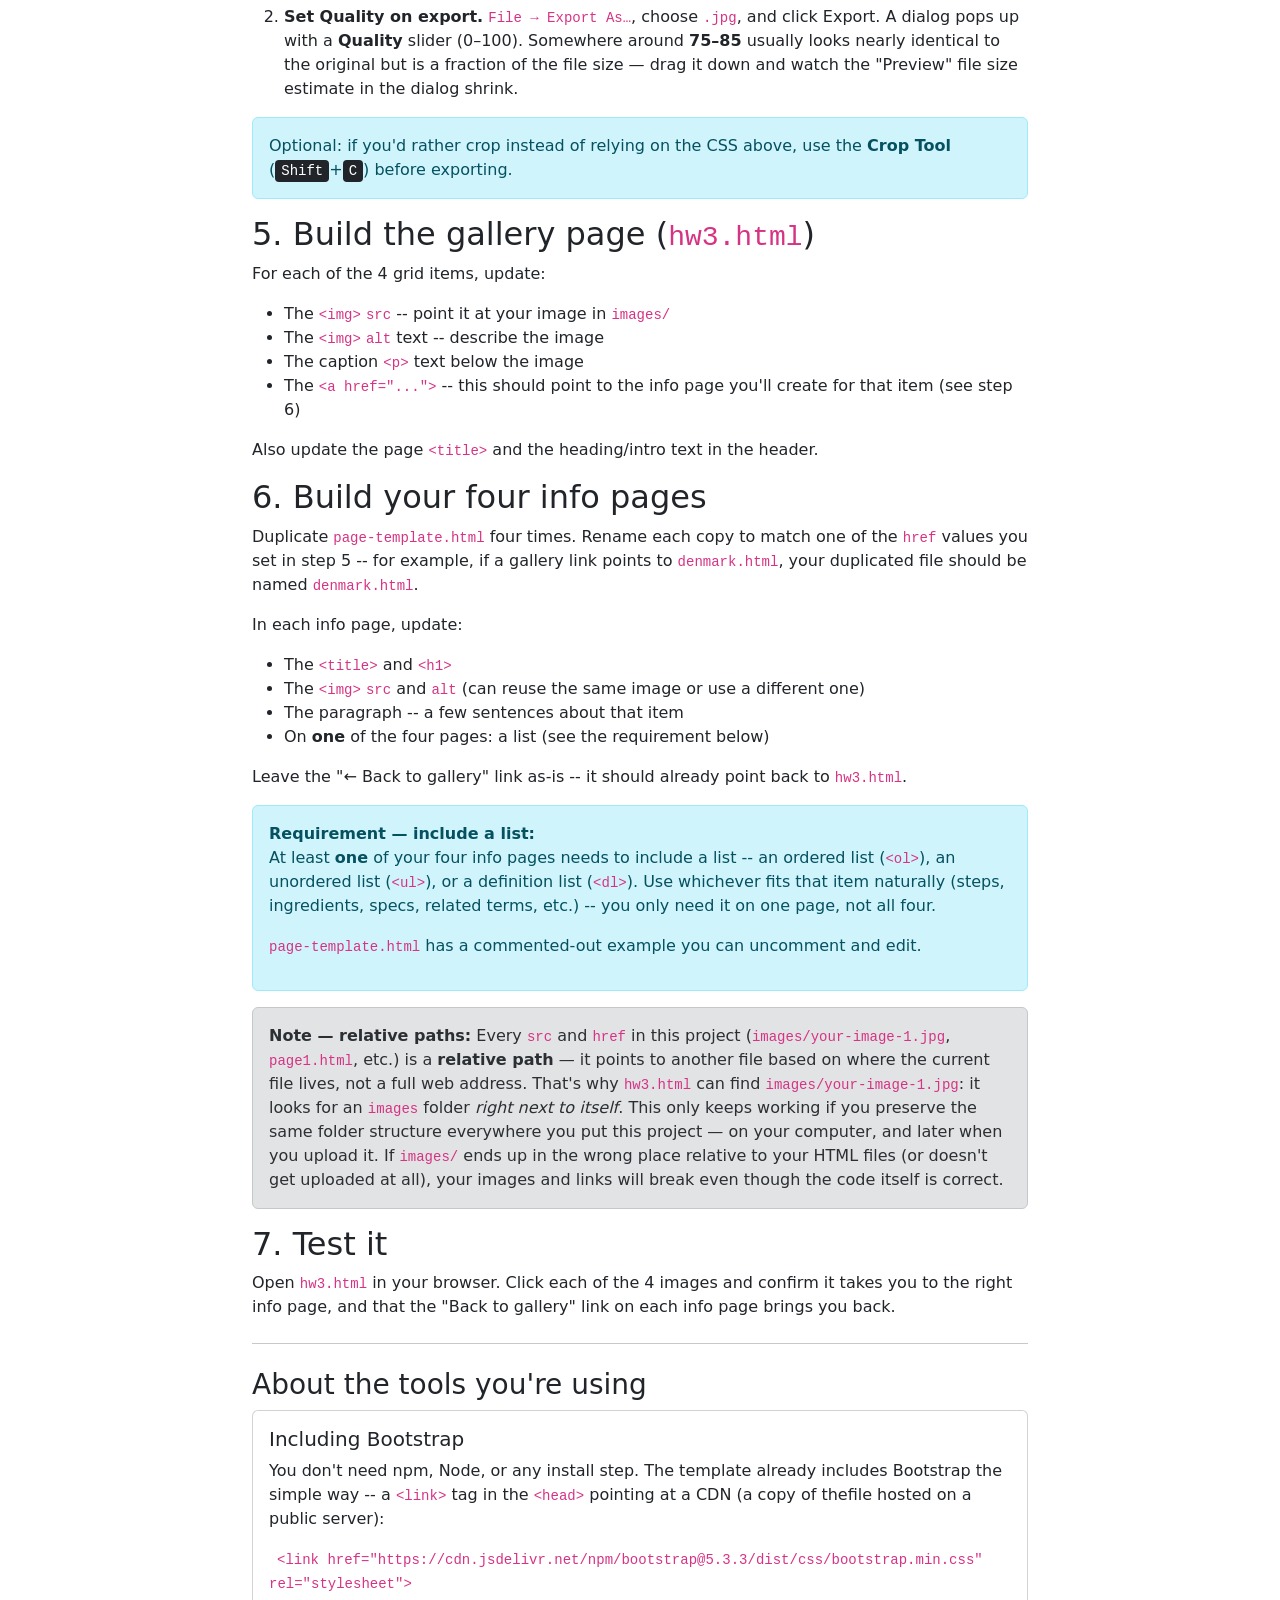
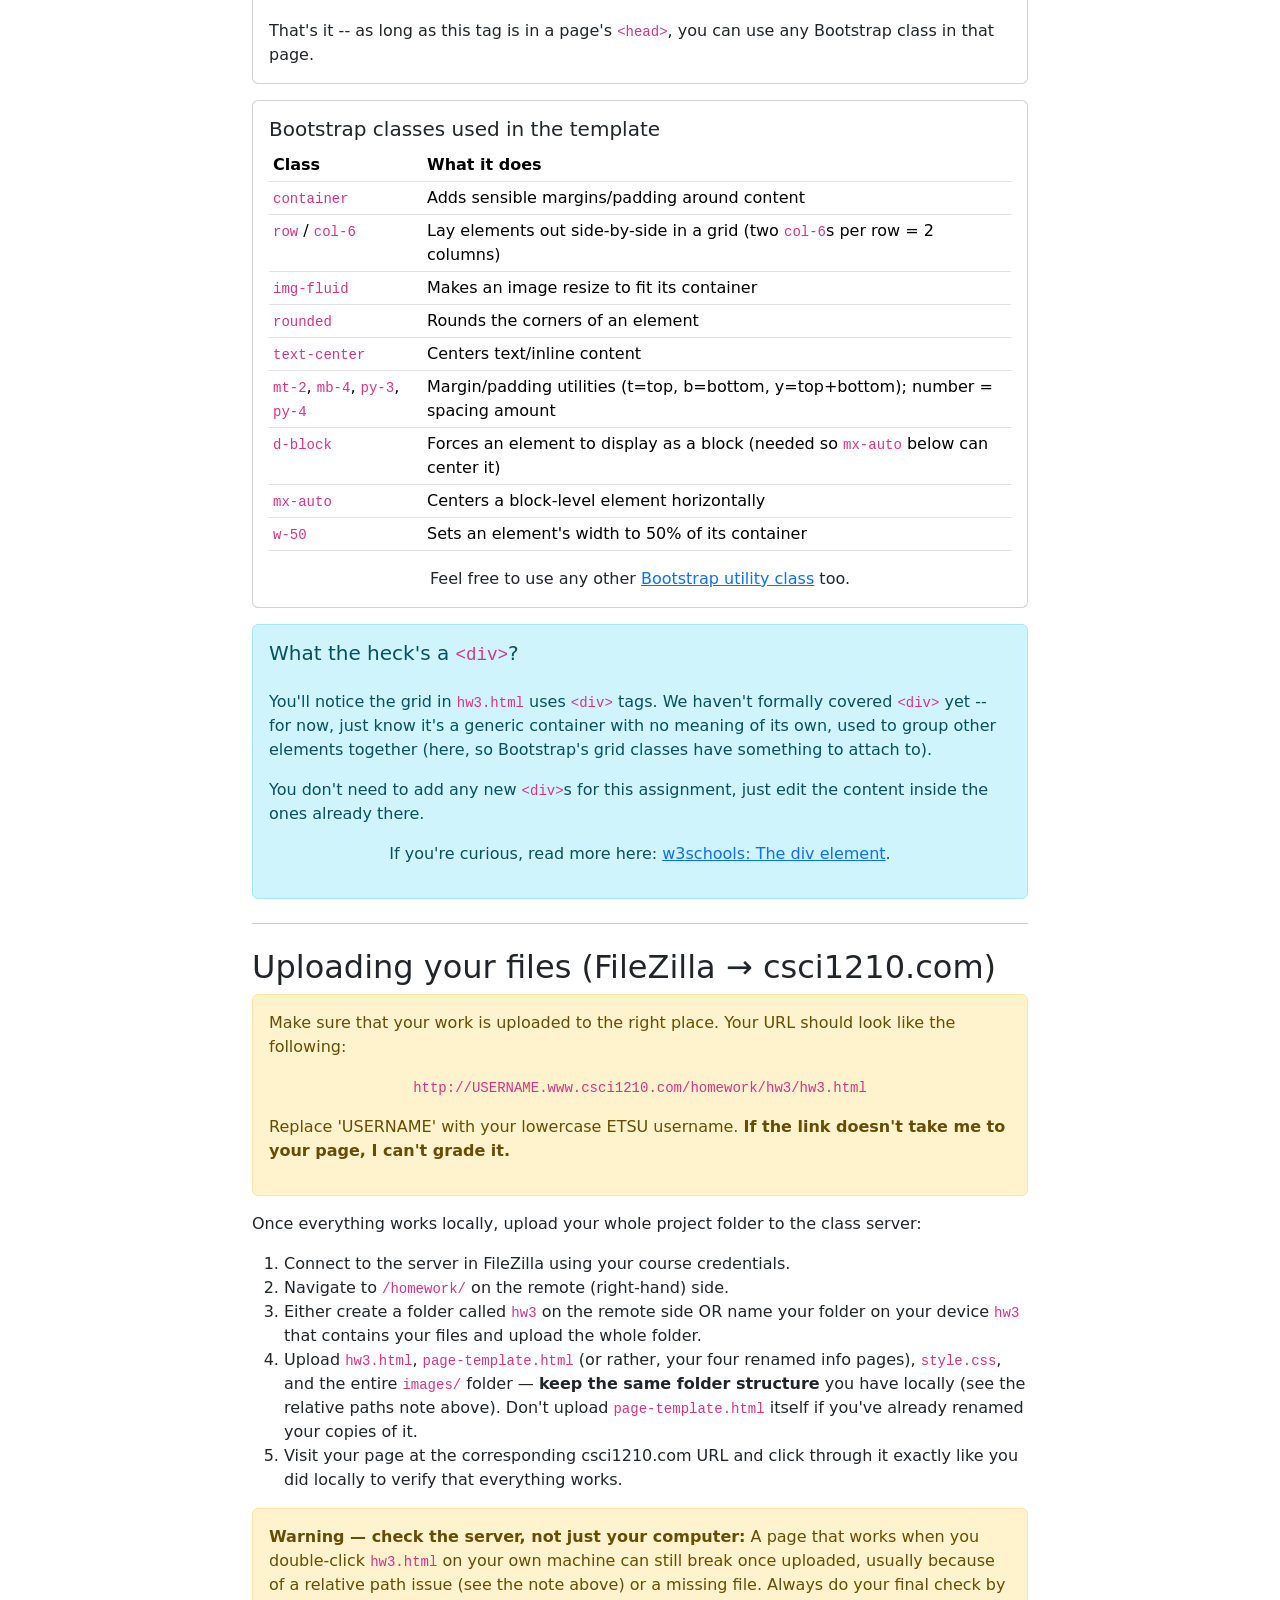
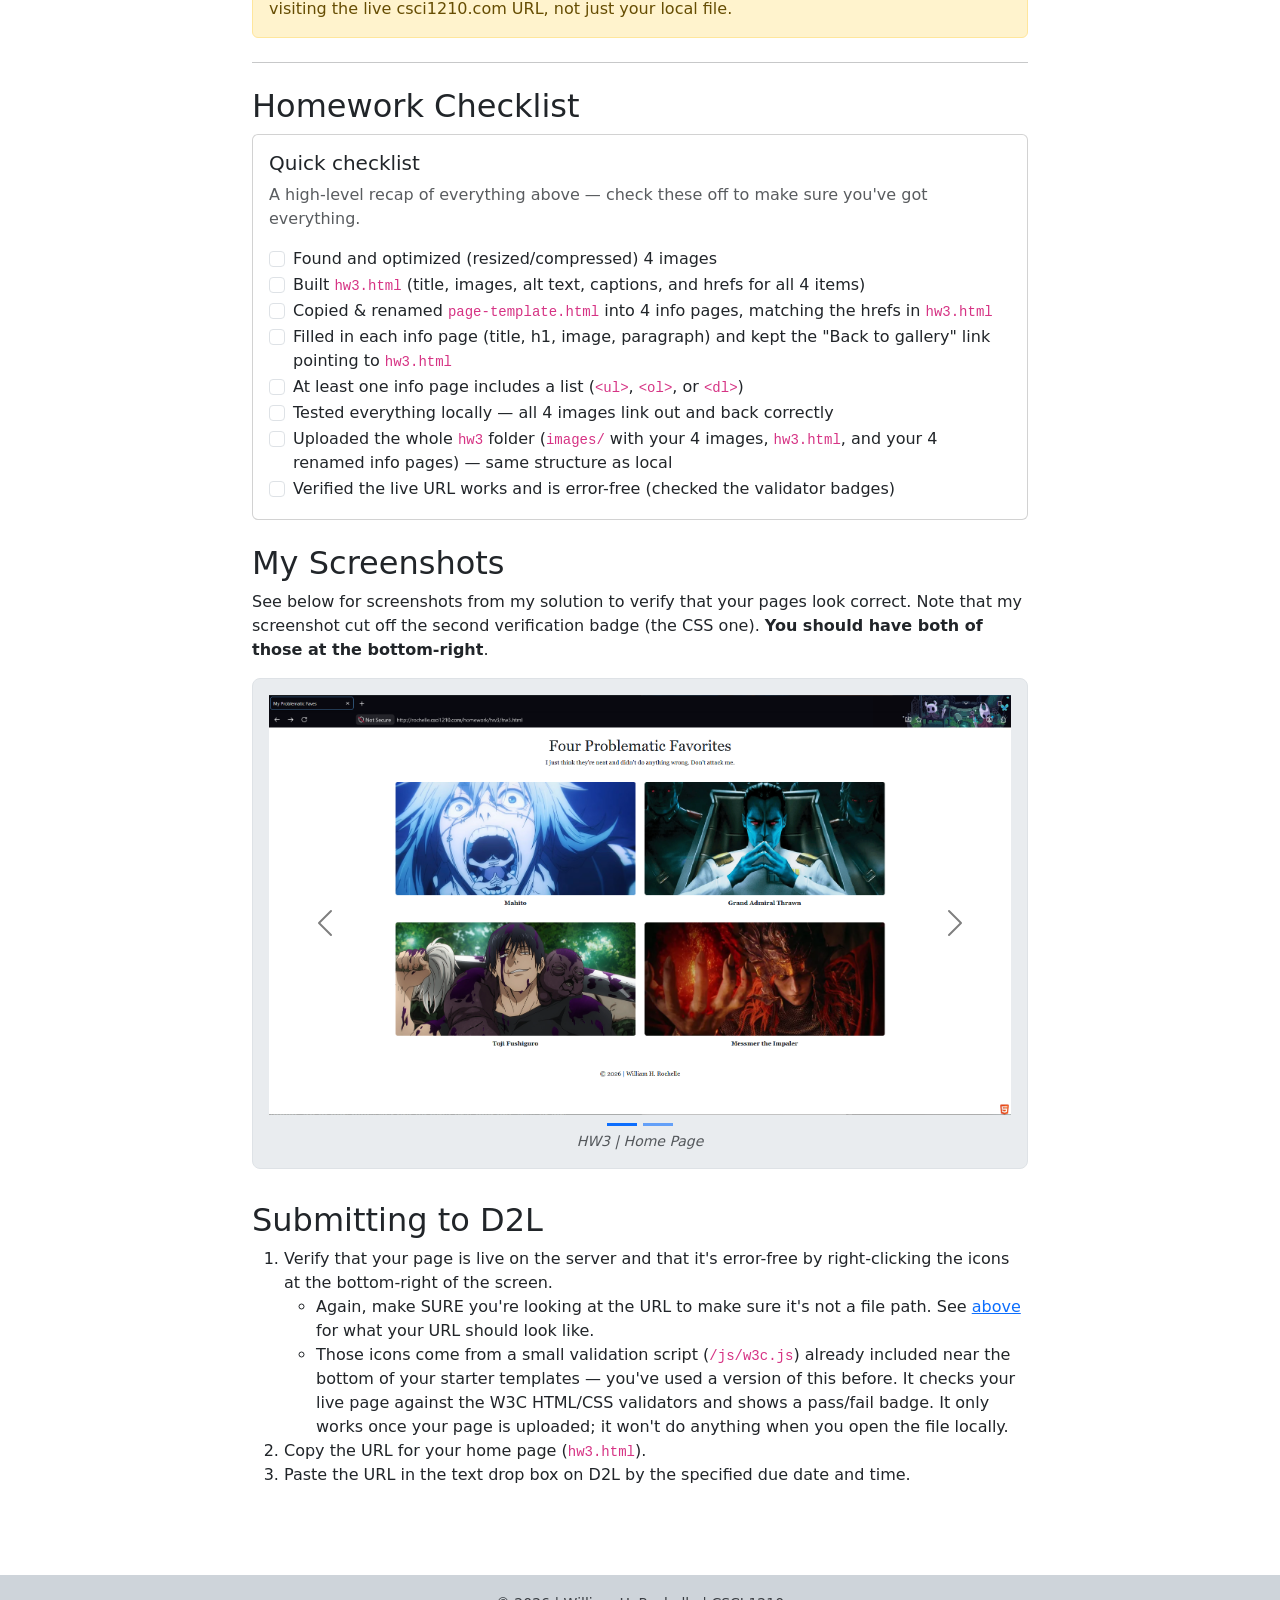
==== commit d1a8b3da: "Added a link to download starter code from Releases" ====
--- a/hw3.html
+++ b/hw3.html
@@ -54,8 +54,13 @@
 
         <h2>1. Download the starter code</h2>
         <p>
-            Download the starter code (<code>hw3.zip</code>) off D2L and unzip it -- this gives you the project folder you'll build everything in for the rest of these steps.
-        </p>
+            <a href="https://github.com/rochellew/csci-1210-homeworks/releases/download/hw3/hw3.zip">Download the starter code</a> off GitHub and unzip it -- this gives you the project folder you'll build everything in for the rest of these steps.
+        </p>
+        <div>
+            <p class="alert alert-warning">
+                Make sure that you unzip the folder to <code>/hw3</code> and store it somewhere that makes sense. I would recommend that you have a folder for your courses and put it there, if you don't already.
+            </p>
+        </div>
 
         <h2>2. Pick a topic</h2>
         <p>
@@ -316,13 +321,13 @@
                     <div class="carousel-inner">
                         <div class="carousel-item active">
                             <figure class="mb-0">
-                                <img src="./images/gallery.png" class="d-block" alt="Homework 3 | Home Page">
+                                <img src="./images/gallery.png" class="d-block" alt="Homework 3 | Home Page" data-bs-toggle="modal" data-bs-target="#imgModal" style="cursor:pointer">
                                 <figcaption>HW3 | Home Page</figcaption>
                             </figure>
                         </div>
                         <div class="carousel-item">
                             <figure class="mb-0">
-                                <img src="./images/page.png" class="d-block" alt="Homework 3 | Info Page">
+                                <img src="./images/page.png" class="d-block" alt="Homework 3 | Info Page" data-bs-toggle="modal" data-bs-target="#imgModal" style="cursor:pointer">
                                 <figcaption>HW3 | Info Page</figcaption>
                             </figure>
                         </div>
@@ -342,6 +347,20 @@
                 </div>
             </div>
 
+            <div class="modal fade" id="imgModal" tabindex="-1" aria-labelledby="imgModalLabel" aria-hidden="true">
+                <div class="modal-dialog modal-dialog-centered" style="max-width: 90vw;">
+                    <div class="modal-content">
+                        <div class="modal-header">
+                            <h5 class="modal-title" id="imgModalLabel"></h5>
+                            <button type="button" class="btn-close" data-bs-dismiss="modal" aria-label="Close"></button>
+                        </div>
+                        <div class="modal-body">
+                            <img id="modalImg" src="" alt="" class="img-fluid d-block mx-auto">
+                        </div>
+                    </div>
+                </div>
+            </div>
+
             <h2>Submitting to D2L</h2>
 
             <ol>
--- a/instructions.css
+++ b/instructions.css
@@ -1,11 +1,16 @@
+/************************************************************/
 /* Styles for the instructions pages (index.html, hw3.html) */
+/************************************************************/
 
+/* light mode by default */
 :root {
     --banner-bg: #ced4da;
+    --flash-color: #6b5b00;
 }
 
 [data-bs-theme="dark"] {
     --banner-bg: #16181b;
+    --flash-color: #fff3a0;
 }
 
 .site-banner {
@@ -35,6 +40,20 @@
     font-style: italic;
     font-size: 0.875rem;
     color: var(--bs-secondary-color);
+}
+
+.highlight-flash {
+    animation: flash-bg 2.5s ease;
+}
+
+@keyframes flash-bg {
+    from {
+        background-color: var(--flash-color);
+    }
+
+    to {
+        background-color: transparent;
+    }
 }
 
 .screenshots {
